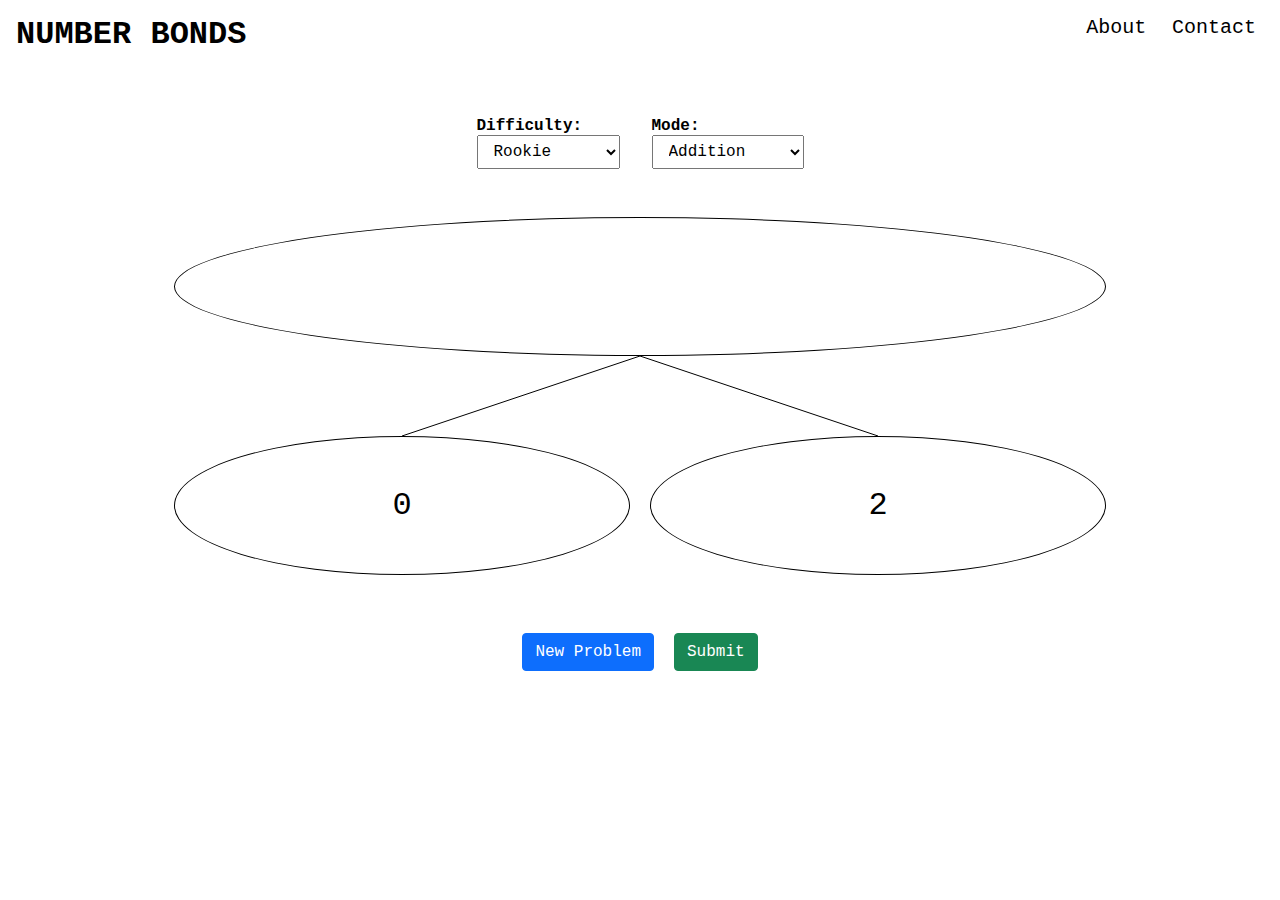
==== index.html @ 38904ccb "change nav links on index.html to be relative" ====
<!DOCTYPE html>

<html lang="en">

<head>
    <meta charset="UTF-8">
    <meta http-equiv="X-UA-Compatible" content="IE=edge">
    <meta name="viewport" content="width=device-width, initial-scale=1.0, maximum-scale=1.0">

    <title>Game</title>

    <link rel="shortcut icon" href="favicon.ico" type="image/x-icon">
    <link rel="stylesheet" href="style.css">

</head>

<body>

    <header id="nav-bar" class="flex-row-container align-items-start justify-content-between">

        <div id="top-nav-left" class="m-1">

            <h1 class="nav-brand">NUMBER BONDS</h1>

        </div>

        <div id="top-nav-right" class="m-1">

            <button id="nav-toggle" class="btn btn-link">+</button>

            <a class="nav-link" href="about.html">About</a>

            <a class="nav-link" href="contact.html">Contact</a>

        </div>

    </header>

    <main class="mx-1">

        <svg>
            <line id="line-one" class="line" />
            <line id="line-two" class="line" />
        </svg>

        <div class="flex-col-container align-items-center w-100">

            <div class="flex-row-container justify-content-evenly my-3">

                <div class="flex-col-container mx-1">

                    <label for="difficulty" class="fw-bold">Difficulty:</label>

                    <select id="difficulty" name="difficulty" class="select-menu">
                        <option value="rookie">Rookie</option>
                        <option value="pro">Pro</option>
                        <option value="all-star">All-Star</option>
                        <option value="hacker">Hacker</option>
                        <option value="impossible">Impossible</option>
                    </select>

                </div>

                <div class="flex-col-container mx-1">

                    <label for="mode" class="fw-bold">Mode:</label>

                    <select id="mode" name="mode" class="select-menu">
                        <option value="addition">Addition</option>
                        <option value="subtraction">Subtraction</option>
                    </select>

                </div>

            </div>

            <form id="number-bond-form">

                <div>

                    <div id="total" class="circle">

                        <input id="total-number" type="text" name="total-number" class="number-input">

                    </div>

                </div>

                <div class="flex-row-container justify-content-evenly w-100 mt-5">

                    <div id="part-one" class="circle">

                        <input id="part-one-number" type="text" name="part-one-number" class="number-input">

                    </div>

                    <div id="part-two" class="circle">

                        <input id="part-two-number" type="text" name="part-two-number" class="number-input">

                    </div>

                </div>

                <div class="flex-row-container justify-content-center my-3">

                    <div>

                        <button id="new-problem-button" class="btn btn-primary" type="reset">New Problem</button>

                    </div>

                    <div>

                        <button id="submit-button" class="btn btn-success" type="submit">Submit</button>

                    </div>

                </div>

            </form>

        </div>

        <div id="modal" class="modal">

            <div id="modal-content" class="modal-content">

                <span id="close-modal-button" class="close">&times;</span>

                <div id="modal-text" class="modal-text"></div>

            </div>

        </div>

    </main>

    <footer>

    </footer>

    <script src="index.js" type="module"></script>

</body>

</html>
---- style.css ----
* {
    margin: 0;
    padding: 0;
    box-sizing: border-box;
    font-family:'Courier New', Courier, monospace;
}

html,
body {
    height: 100%;
    width: 100%;
}

.container {
    align-items: center;
    display: flex;
    justify-content: center;
    height: 100%;
    width: 100%;
}

.flex-row-container {
    display: flex;
    flex-direction: row;
}

.flex-col-container {
    display: flex;
    flex-direction: column;
}

.w-100 {
    width: 100%;
}

.m-1 {
    margin: 1rem 1rem 1rem 1rem;
}

.mt-5 {
    margin-top: 5rem;
}

.mb-1 {
    margin-bottom: 1rem;
}

.mx-1 {
    margin: 0 1rem 0 1rem;
}

.mx-5 {
    margin: 0 5rem 0 5rem;
}

.my-1 {
    margin: 1rem 0 1rem 0;
}

.my-3 {
    margin: 3rem 0 3rem 0;
}

.align-items-center {
    align-items: center;
}

.align-items-start {
    align-items: flex-start;
}

.justify-content-evenly {
    justify-content: space-evenly;
}

.justify-content-center {
    justify-content: center;
}

.justify-content-between {
    justify-content: space-between;
}

.circle {
    width: auto;
    height: auto;
    border: black 1px solid;
    border-radius: 50%;
    display: flex;
    flex-direction: column;
    align-items: center;
    justify-content: center;
    padding: 50px 25px 50px 25px;
    margin: 0px 10px 0px 10px;
}

.number-input {
    width: 100%;
    height: 100%;
    text-align: center;
    font-size: 2rem;
    border: none;
}

.number-input:focus,
.number-input:focus-visible,
.select-menu:focus-visible,
.select-menu:focus {
    outline: none;
}

.select-menu {
    padding: 0.375rem 0.75rem;
    font-size: 1rem;
}

svg {
    position: absolute;
    top: 0;
    left: 0;
    width: 100%;
    height: 100%;
    z-index: -1;
}

.line {
    stroke-width: 1px;
    stroke: rgb(0, 0, 0);
}

.modal {
    display: none;
    position: fixed;
    z-index: 1;
    left: 0;
    top: 0;
    width: 100%;
    height: 100%;
    overflow: auto;
    background-color: rgb(0, 0, 0);
    background-color: rgba(0, 0, 0, 0.4);
    margin: auto;
}

.modal-content {
    background-color: white;
    margin: auto auto;
    width: max-content;
    border-radius: 10px;
    display: flex;
    flex-direction: column;
}

.close {
    color: #aaa;
    font-size: 28px;
    font-weight: bold;
    align-self: flex-end;
    margin-right: 10px;
}

.modal-text {
    padding: 0 20px 20px 20px;
    font-size: 28px;
}

.close:hover,
.close:focus {
    color: black;
    text-decoration: none;
    cursor: pointer;
}

.btn {
    display: inline-block;
    font-weight: 400;
    line-height: 1.5;
    color: #212529;
    text-align: center;
    text-decoration: none;
    vertical-align: middle;
    cursor: pointer;
    -webkit-user-select: none;
    -moz-user-select: none;
    user-select: none;
    background-color: transparent;
    border: 1px solid transparent;
    padding: 0.375rem 0.75rem;
    font-size: 1rem;
    border-radius: 0.25rem;
    margin: 10px;
}

.btn-primary {
    color: #fff;
    background-color: #0d6efd;
    border-color: #0d6efd;
}

.btn-success {
    color: #fff;
    background-color: #198754;
    border-color: #198754;
}

.btn-link {
    margin: 0;
    padding: 0;
    line-height: 1;
}

.nav-link {
    text-decoration: none;
    color: black;
    font-size: 1.25rem;
    margin: 0.5rem;
}

.fw-bold {
    font-weight: bold;
}

@media screen and (max-width: 600px) {
    .nav-responsive {
        display: flex;
        flex-direction: column;
        align-items: flex-end;
        justify-items: flex-start;
    }
    
    #top-nav-right a {
        display: none;
    }

    #top-nav-right.nav-responsive a {
        display: block;
    }
}

@media screen and (min-width: 600px) {
    #top-nav-right button {
        display: none;
    }
}

.nav-brand {
    white-space: nowrap;
    font-size: 2rem;
}

#nav-toggle {
    font-size: 2rem;
    text-align: end;
}
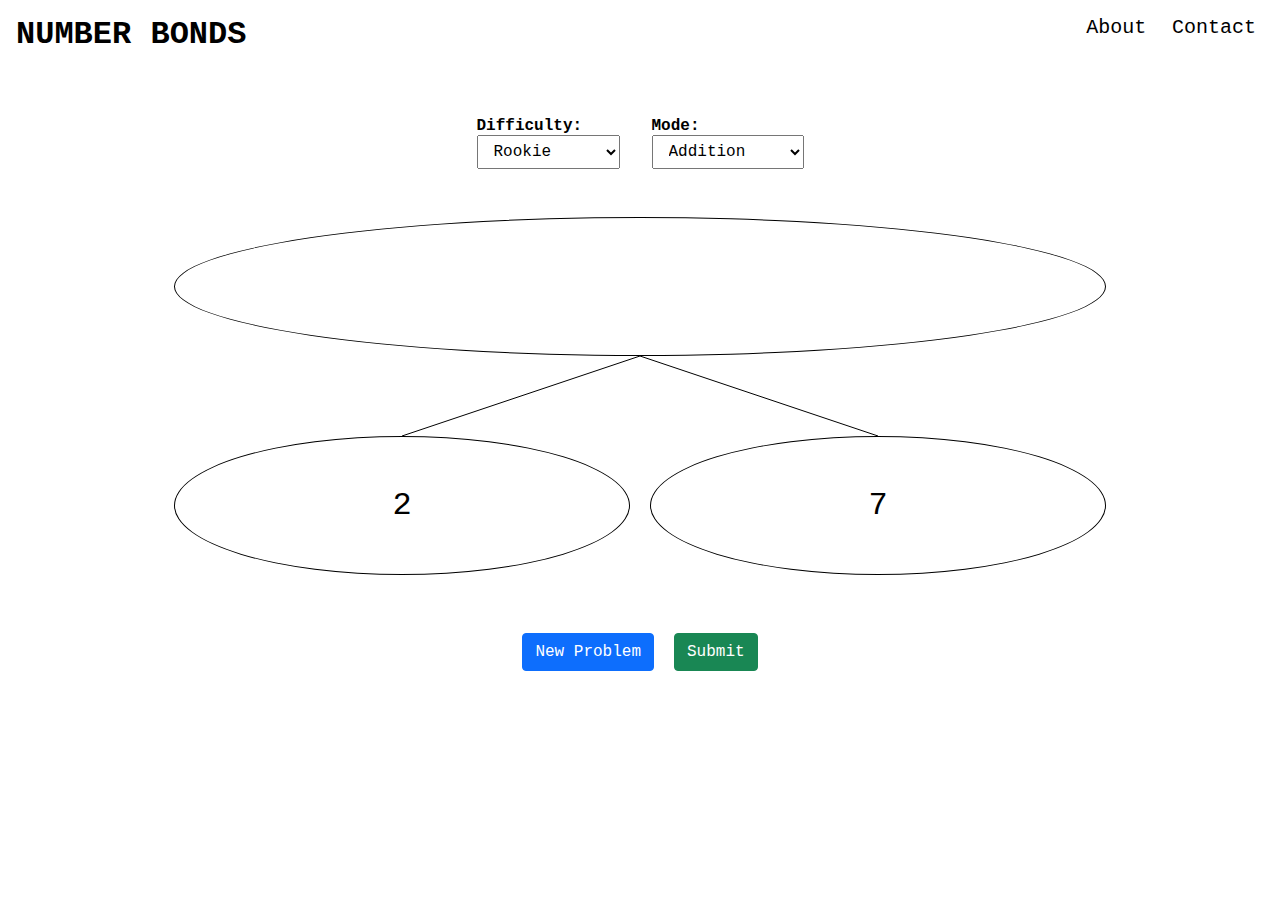
==== commit 10776d2c: "fixed nav links" ====
--- a/index.html
+++ b/index.html
@@ -28,9 +28,9 @@
 
             <button id="nav-toggle" class="btn btn-link">+</button>
 
-            <a class="nav-link" href="about.html">About</a>
+            <a class="nav-link" href="/NumberBondsGame/about.html">About</a>
 
-            <a class="nav-link" href="contact.html">Contact</a>
+            <a class="nav-link" href="/NumberBondsGame/contact.html">Contact</a>
 
         </div>
 
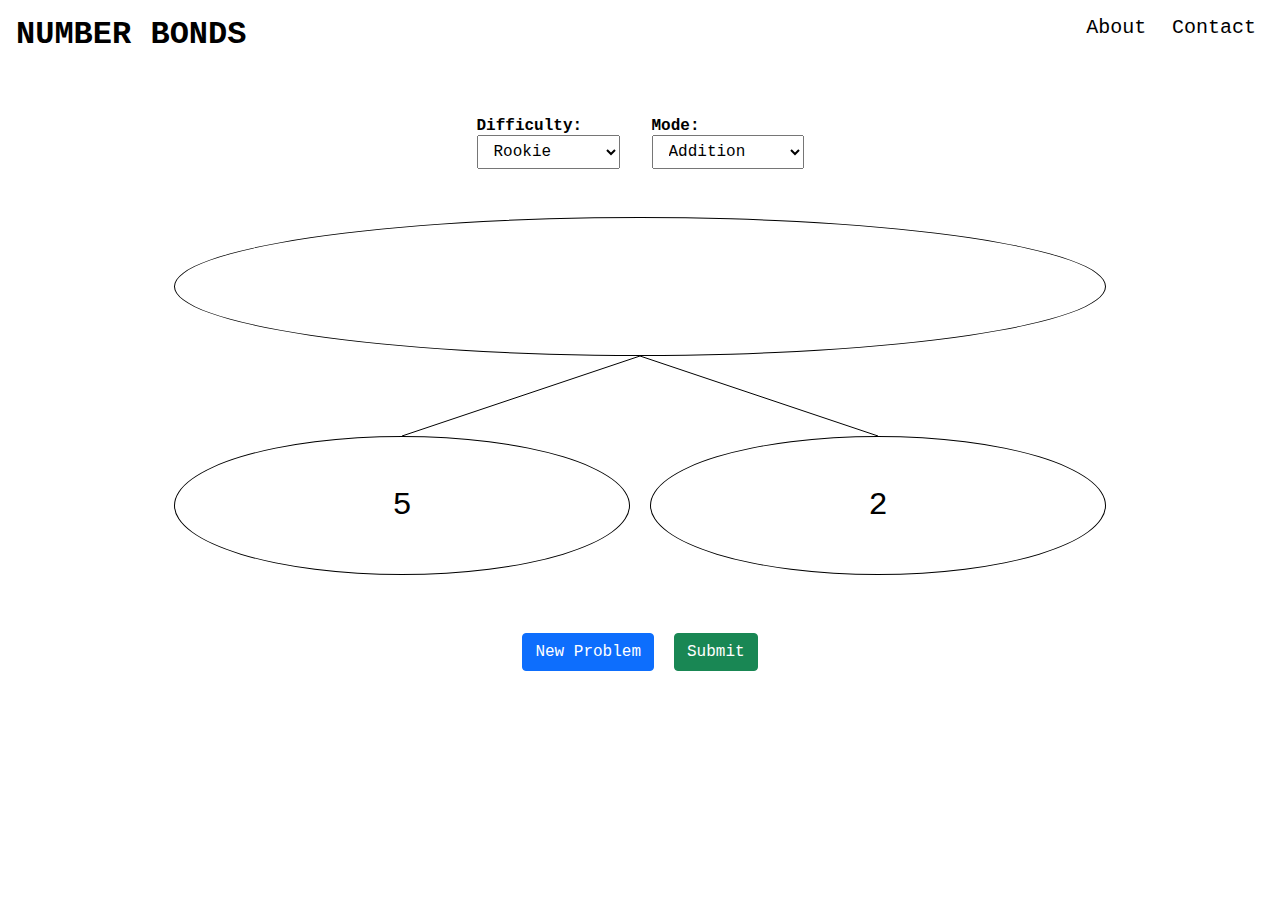
==== commit 1aaf67b8: "feat: add stat object to local storage on load. feat: update stat object in local storage when check" ====
--- a/index.html
+++ b/index.html
@@ -15,6 +15,7 @@
 </head>
 
 <body>
+
 
     <header id="nav-bar" class="flex-row-container align-items-start justify-content-between">
 
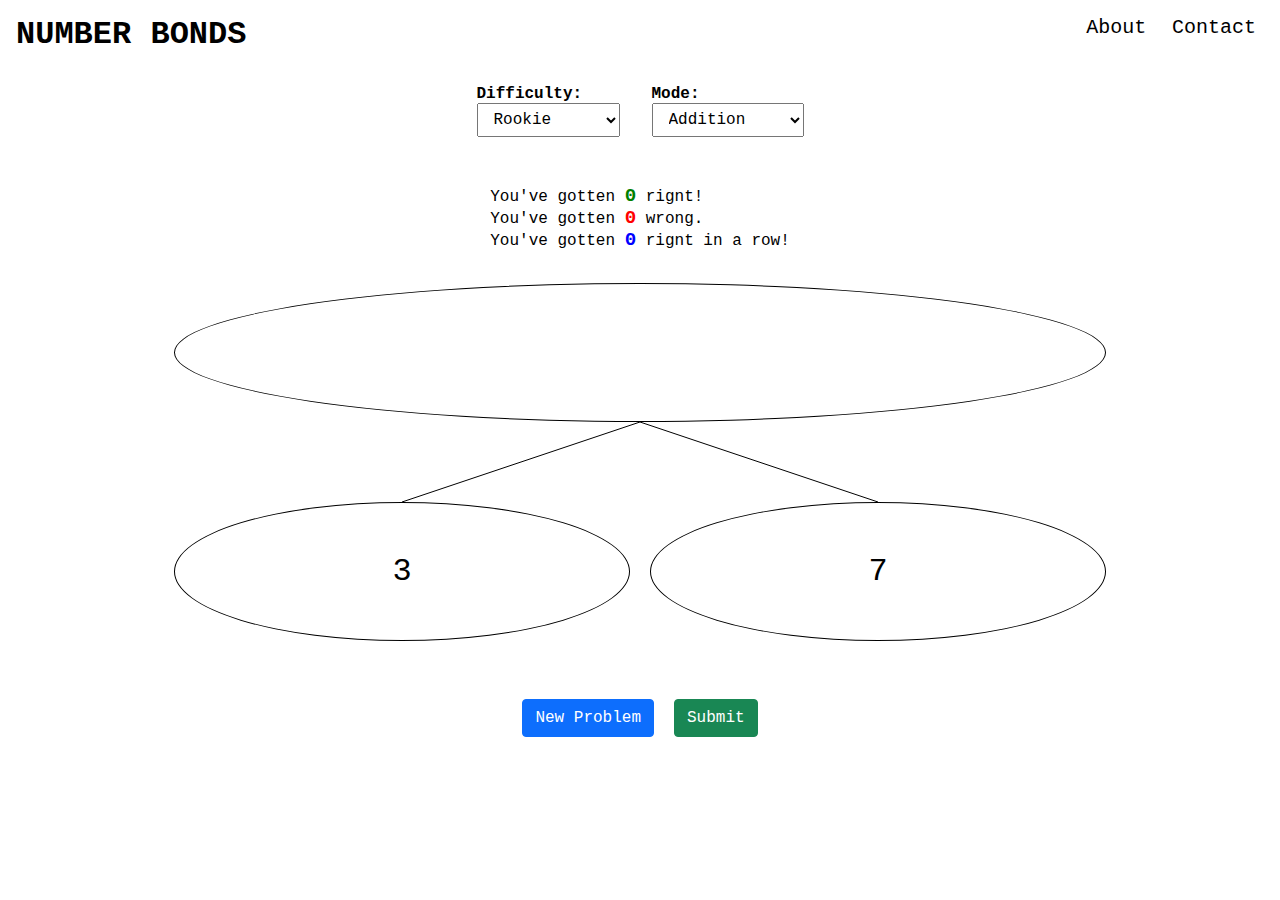
==== commit 4cf2aef2: "feat: added divs to display score and current streak above number bonds diagram" ====
--- a/index.html
+++ b/index.html
@@ -46,7 +46,7 @@
 
         <div class="flex-col-container align-items-center w-100">
 
-            <div class="flex-row-container justify-content-evenly my-3">
+            <div class="flex-row-container justify-content-evenly my-1">
 
                 <div class="flex-col-container mx-1">
 
@@ -71,6 +71,22 @@
                         <option value="subtraction">Subtraction</option>
                     </select>
 
+                </div>
+
+            </div>
+
+            <div class="flex-row-container justify-content-evenly my-1">
+
+                <div class="flex-col-container my-1">
+                    <div>
+                        You've gotten <span id="numRight" class="right"></span> rignt!
+                    </div>
+                    <div>
+                        You've gotten <span id="numWrong" class="wrong"></span> wrong.
+                    </div>
+                    <div>
+                        You've gotten <span id="currStreak" class="streak"></span> rignt in a row!
+                    </div>
                 </div>
 
             </div>
--- a/style.css
+++ b/style.css
@@ -251,4 +251,22 @@
 #nav-toggle {
     font-size: 2rem;
     text-align: end;
+}
+
+.right {
+    color: green;
+    font-weight: bold;
+    font-size: larger;
+}
+
+.wrong {
+    color: red;
+    font-weight: bold;
+    font-size: larger;
+}
+
+.streak {
+    color: blue;
+    font-weight: bold;
+    font-size: larger;
 }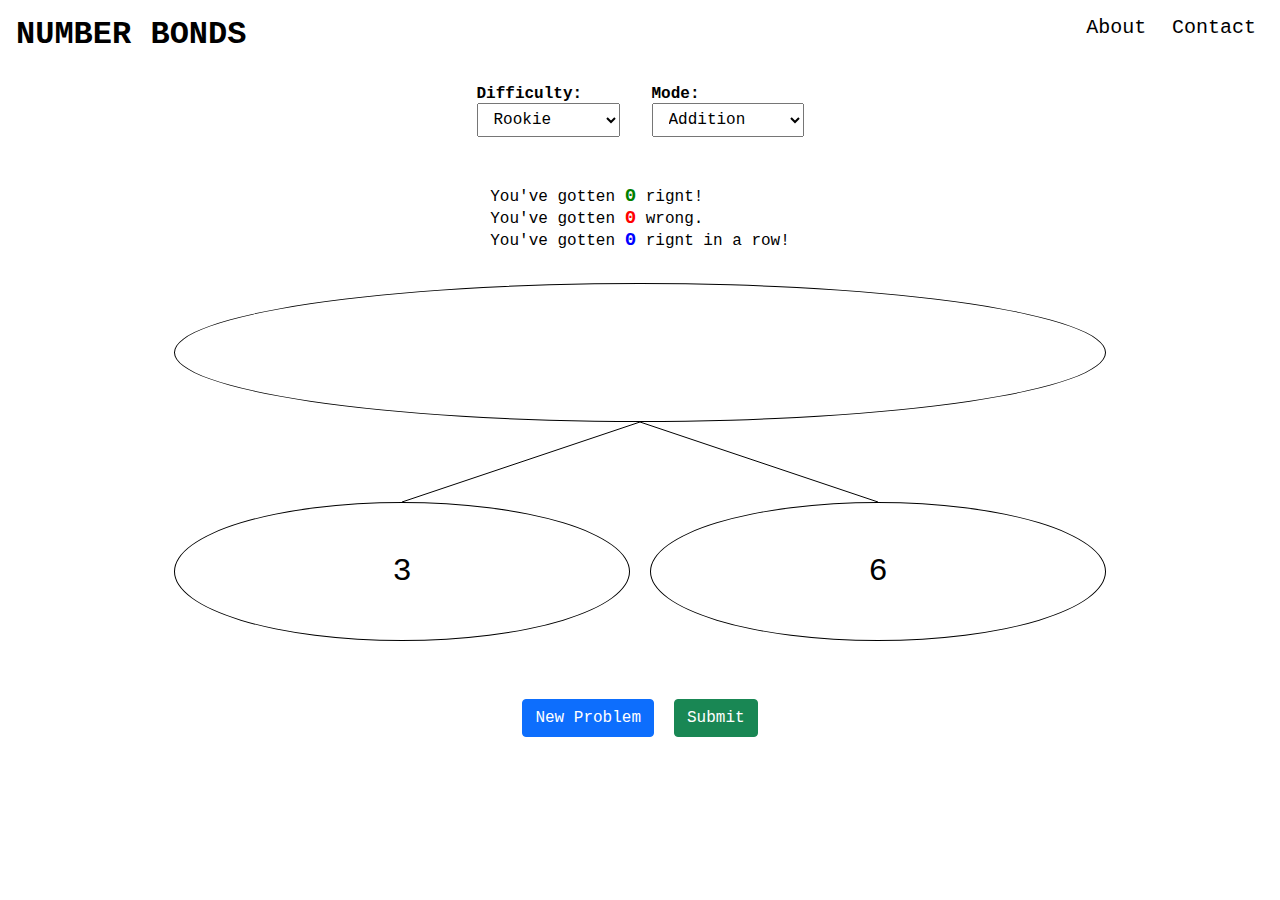
==== commit 8b78e7af: "fix: made nav link urls relative" ====
--- a/index.html
+++ b/index.html
@@ -29,9 +29,9 @@
 
             <button id="nav-toggle" class="btn btn-link">+</button>
 
-            <a class="nav-link" href="/NumberBondsGame/about.html">About</a>
+            <a class="nav-link" href="about.html">About</a>
 
-            <a class="nav-link" href="/NumberBondsGame/contact.html">Contact</a>
+            <a class="nav-link" href="contact.html">Contact</a>
 
         </div>
 
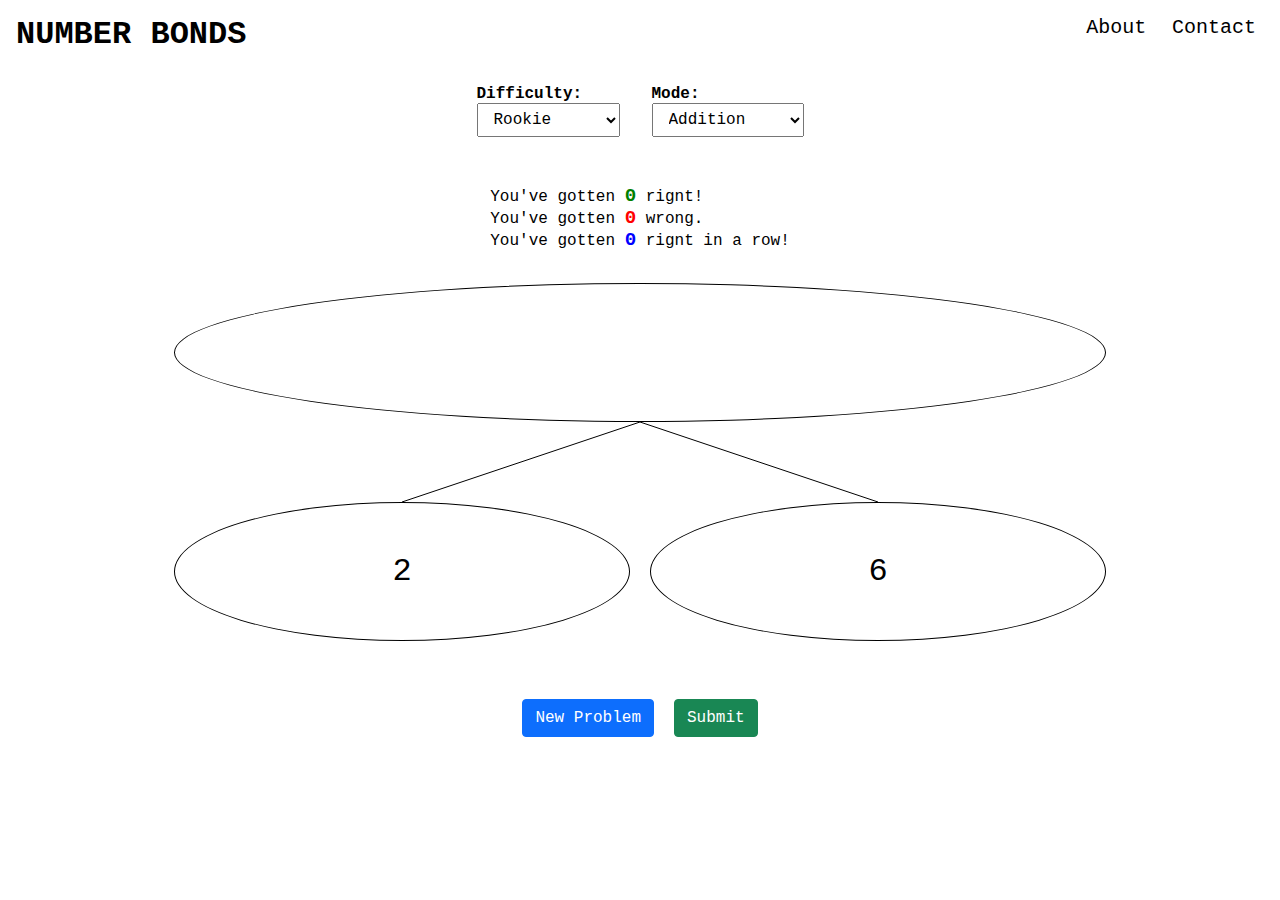
==== commit d19e9b16: "fix: make links relative. fix: tighten up markup" ====
--- a/index.html
+++ b/index.html
@@ -1,57 +1,33 @@
 <!DOCTYPE html>
-
 <html lang="en">
-
 <head>
     <meta charset="UTF-8">
     <meta http-equiv="X-UA-Compatible" content="IE=edge">
     <meta name="viewport" content="width=device-width, initial-scale=1.0, maximum-scale=1.0">
-
     <title>Game</title>
-
     <link rel="shortcut icon" href="favicon.ico" type="image/x-icon">
     <link rel="stylesheet" href="style.css">
-
 </head>
-
 <body>
-
-
     <header id="nav-bar" class="flex-row-container align-items-start justify-content-between">
-
         <div id="top-nav-left" class="m-1">
-
             <h1 class="nav-brand">NUMBER BONDS</h1>
-
         </div>
-
         <div id="top-nav-right" class="m-1">
-
             <button id="nav-toggle" class="btn btn-link">+</button>
-
             <a class="nav-link" href="about.html">About</a>
-
             <a class="nav-link" href="contact.html">Contact</a>
-
         </div>
-
     </header>
-
     <main class="mx-1">
-
         <svg>
             <line id="line-one" class="line" />
             <line id="line-two" class="line" />
         </svg>
-
         <div class="flex-col-container align-items-center w-100">
-
             <div class="flex-row-container justify-content-evenly my-1">
-
                 <div class="flex-col-container mx-1">
-
                     <label for="difficulty" class="fw-bold">Difficulty:</label>
-
                     <select id="difficulty" name="difficulty" class="select-menu">
                         <option value="rookie">Rookie</option>
                         <option value="pro">Pro</option>
@@ -59,24 +35,16 @@
                         <option value="hacker">Hacker</option>
                         <option value="impossible">Impossible</option>
                     </select>
-
                 </div>
-
                 <div class="flex-col-container mx-1">
-
                     <label for="mode" class="fw-bold">Mode:</label>
-
                     <select id="mode" name="mode" class="select-menu">
                         <option value="addition">Addition</option>
                         <option value="subtraction">Subtraction</option>
                     </select>
-
                 </div>
-
             </div>
-
             <div class="flex-row-container justify-content-evenly my-1">
-
                 <div class="flex-col-container my-1">
                     <div>
                         You've gotten <span id="numRight" class="right"></span> rignt!
@@ -88,77 +56,40 @@
                         You've gotten <span id="currStreak" class="streak"></span> rignt in a row!
                     </div>
                 </div>
-
             </div>
-
             <form id="number-bond-form">
-
                 <div>
-
                     <div id="total" class="circle">
-
                         <input id="total-number" type="text" name="total-number" class="number-input">
-
                     </div>
-
                 </div>
-
                 <div class="flex-row-container justify-content-evenly w-100 mt-5">
-
                     <div id="part-one" class="circle">
-
                         <input id="part-one-number" type="text" name="part-one-number" class="number-input">
-
                     </div>
-
                     <div id="part-two" class="circle">
-
                         <input id="part-two-number" type="text" name="part-two-number" class="number-input">
-
                     </div>
-
                 </div>
-
                 <div class="flex-row-container justify-content-center my-3">
-
                     <div>
-
                         <button id="new-problem-button" class="btn btn-primary" type="reset">New Problem</button>
-
                     </div>
-
                     <div>
-
                         <button id="submit-button" class="btn btn-success" type="submit">Submit</button>
-
                     </div>
-
                 </div>
-
             </form>
-
         </div>
-
         <div id="modal" class="modal">
-
             <div id="modal-content" class="modal-content">
-
                 <span id="close-modal-button" class="close">&times;</span>
-
                 <div id="modal-text" class="modal-text"></div>
-
             </div>
-
         </div>
-
     </main>
-
     <footer>
-
     </footer>
-
     <script src="index.js" type="module"></script>
-
 </body>
-
 </html>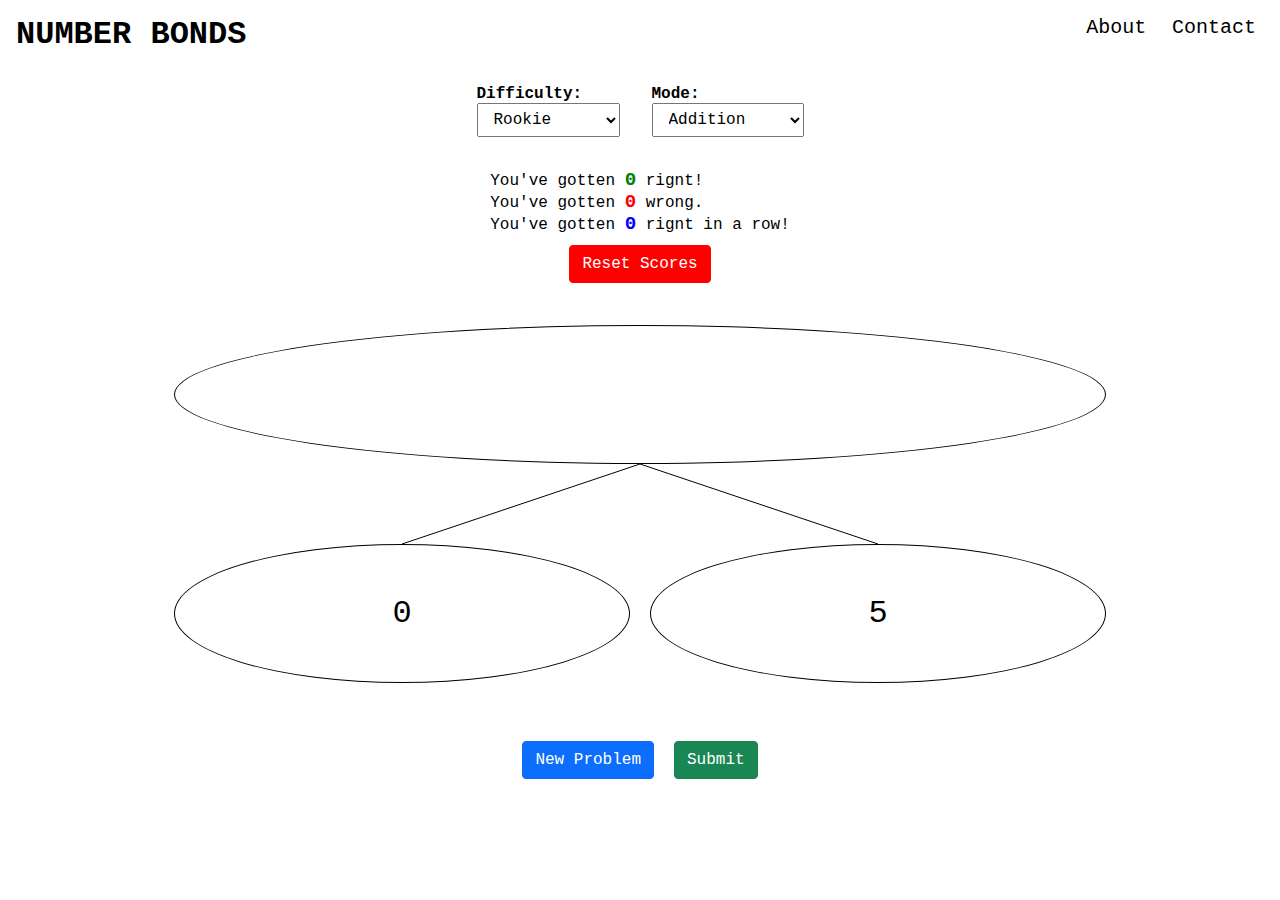
==== commit 17780c46: "feat: add button to reset score stats in local storage" ====
--- a/index.html
+++ b/index.html
@@ -25,7 +25,7 @@
             <line id="line-two" class="line" />
         </svg>
         <div class="flex-col-container align-items-center w-100">
-            <div class="flex-row-container justify-content-evenly my-1">
+            <div class="flex-row-container justify-content-evenly mt-1">
                 <div class="flex-col-container mx-1">
                     <label for="difficulty" class="fw-bold">Difficulty:</label>
                     <select id="difficulty" name="difficulty" class="select-menu">
@@ -54,6 +54,9 @@
                     </div>
                     <div>
                         You've gotten <span id="currStreak" class="streak"></span> rignt in a row!
+                    </div>
+                    <div style="align-self: center;">
+                        <button id="reset-score-button" class="btn btn-danger" type="button">Reset Scores</button>
                     </div>
                 </div>
             </div>
--- a/style.css
+++ b/style.css
@@ -35,6 +35,10 @@
 
 .m-1 {
     margin: 1rem 1rem 1rem 1rem;
+}
+
+.mt-1 {
+    margin-top: 1rem;
 }
 
 .mt-5 {
@@ -203,6 +207,12 @@
     border-color: #198754;
 }
 
+.btn-danger {
+    color: #fff;
+    background-color: red;
+    border-color: red;
+}
+
 .btn-link {
     margin: 0;
     padding: 0;
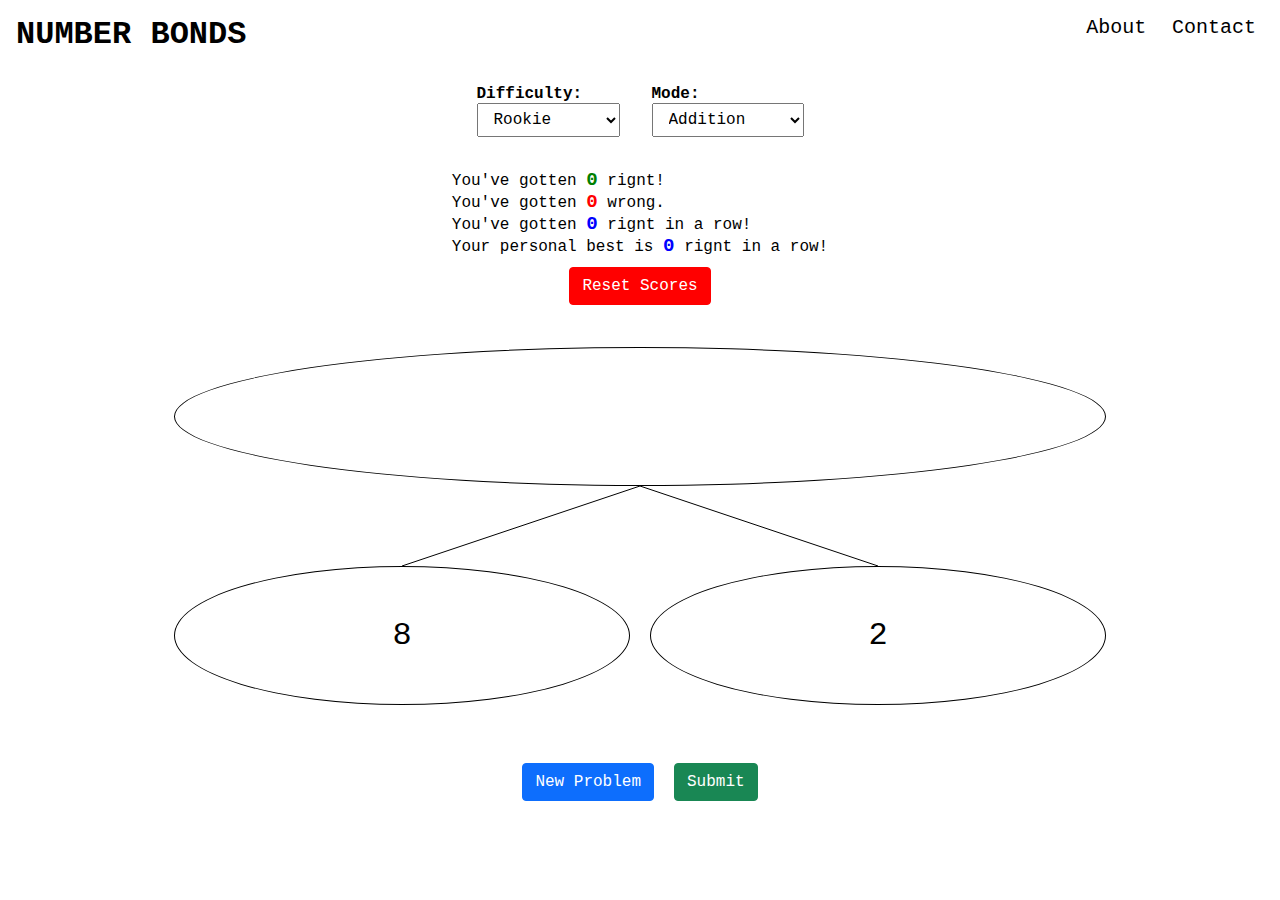
==== commit 742f6c40: "feat: added personalRecord property to local state storage object. feat: added check to update perso" ====
--- a/index.html
+++ b/index.html
@@ -55,6 +55,9 @@
                     <div>
                         You've gotten <span id="currStreak" class="streak"></span> rignt in a row!
                     </div>
+                    <div>
+                        Your personal best is <span id="personalRecord" class="streak"></span> rignt in a row!
+                    </div>
                     <div style="align-self: center;">
                         <button id="reset-score-button" class="btn btn-danger" type="button">Reset Scores</button>
                     </div>
